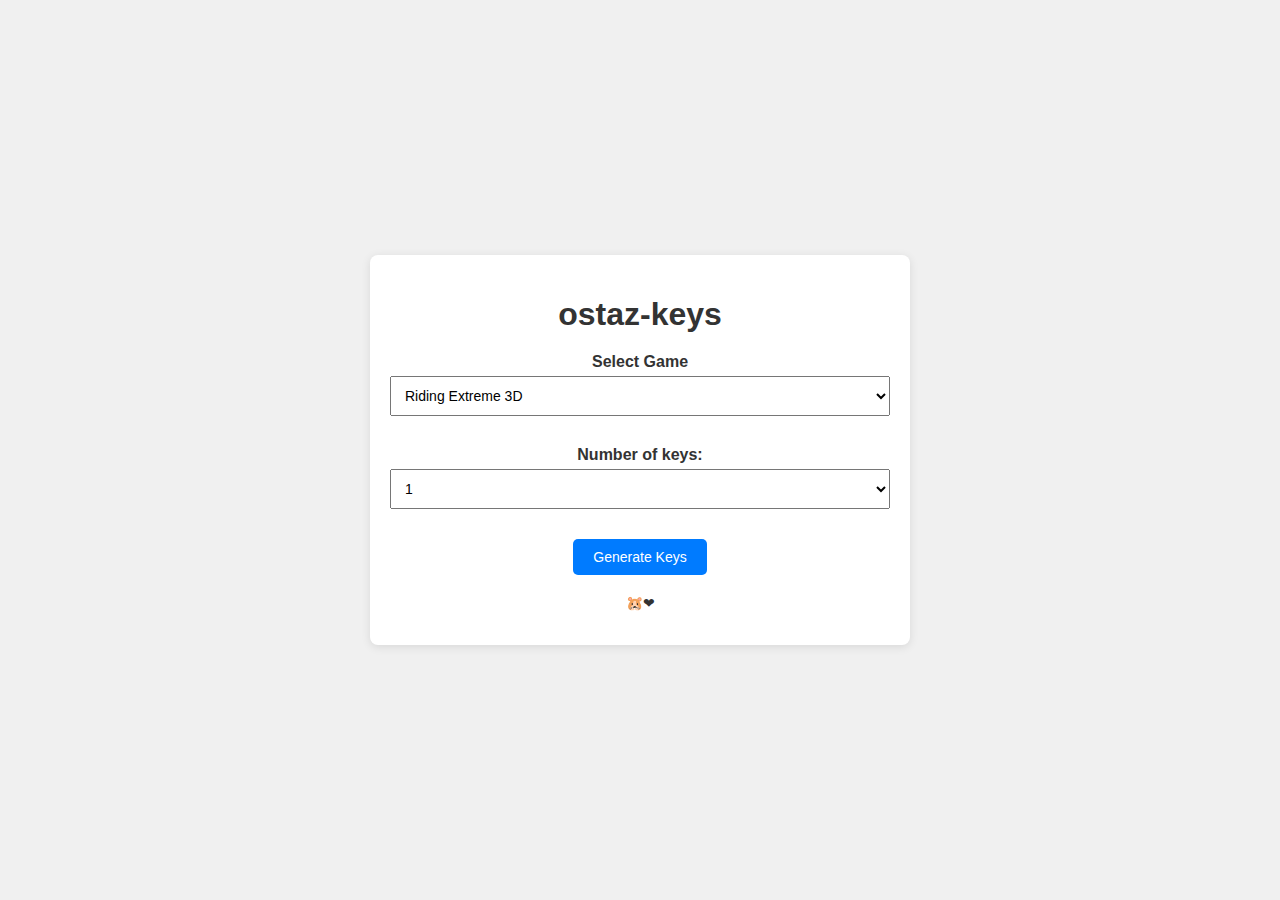
==== index.html @ 3dab12c6 "Update index.html" ====
<!DOCTYPE html>
<html lang="en">
<head>
    <meta charset="UTF-8">
    <meta name="viewport" content="width=device-width, initial-scale=1.0">
    <title>Game Promo Code Generator</title>
    <link rel="stylesheet" href="styles.css">
</head>
<body>
    <div class="container">
        <h1>ostaz-keys</h1>
        <div class="form-group">
            <label for="gameSelect">Select Game</label>
            <select id="gameSelect">
                <option value="1">Riding Extreme 3D</option>
                <option value="2">Chain Cube 2048</option>
                <option value="3">My Clone Army</option>
                <option value="4">Train Miner</option>
            </select>
        </div>
        <div class="form-group">
            <label id="keyCountLabel" for="keyCountSelect">Number of keys:</label>
            <select id="keyCountSelect">
                <option value="1">1</option>
                <option value="2">2</option>
                <option value="3">3</option>
                <option value="4">4</option>
            </select>
        </div>
        <button id="startBtn">Generate Keys</button>
        <div id="progressContainer" class="hidden">
            <div class="progress-bar">
                <div id="progressBar"></div>
            </div>
            <div id="progressText">0%</div>
            <div id="progressLog">Starting...</div>
        </div>
        <div id="keyContainer" class="hidden">
            <h3 id="generatedKeysTitle" class="hidden">Generated Keys:</h3>
            <div id="keysList"></div>
            <button id="copyAllBtn" class="hidden">Copy All Keys</button>
            <div id="copyStatus" class="hidden">Copied!</div>
            <button id="generateMoreBtn">Generate More Keys</button>
        </div>
        <div class="footer">
            <p>🐹❤</p>
        </div>
    </div>
    <script src="script.js"></script>
</body>
</html>
---- styles.css ----
body {
    font-family: Arial, sans-serif;
    background-color: #f0f0f0;
    color: #333;
    display: flex;
    justify-content: center;
    align-items: center;
    height: 100vh;
    margin: 0;
}

.container {
    background: #fff;
    border-radius: 8px;
    box-shadow: 0 2px 10px rgba(0, 0, 0, 0.1);
    padding: 20px;
    max-width: 500px;
    width: 100%;
    text-align: center;
}

h1 {
    margin-bottom: 20px;
}

.form-group {
    margin-bottom: 15px;
}

label {
    display: block;
    margin-bottom: 5px;
    font-weight: bold;
}

select {
    width: 100%;
    padding: 10px;
    font-size: 14px;
    margin-bottom: 15px;
}

button {
    background-color: #007bff;
    color: white;
    border: none;
    padding: 10px 20px;
    font-size: 14px;
    border-radius: 5px;
    cursor: pointer;
}



button:hover {
    background-color: #0056b3;
}

.hidden {
    display: none;
}

.progress-bar {
    background-color: #f0f0f0;
    border-radius: 5px;
    overflow: hidden;
    margin-top: 20px;
    height: 30px;
    position: relative;
}

.progress-bar div {
    height: 100%;
    background-color: #007bff;
    width: 0;
    transition: width 0.5s;
}

#progressText {
    margin-top: 10px;
    font-weight: bold;
}

.key-item {
    display: flex;
    align-items: center;
    margin-top: 10px;
}

.key-item input {
    flex: 1;
    padding: 10px;
    font-size: 14px;
    border: 1px solid #ccc;
    border-radius: 5px;
    margin-right: 10px;
}

.copyKeyBtn {
    background-color: #28a745;
    border: none;
    padding: 10px 20px;
    color: white;
    font-size: 14px;
    border-radius: 5px;
    cursor: pointer;
}

.copyKeyBtn:hover {
    background-color: #218838;
}

.footer {
    margin-top: 20px;
    font-size: 14px;
}

#copyStatus {
    margin-top: 10px;
    color: green;
}

#telegramChannelBtn{
    background-color: green;
}
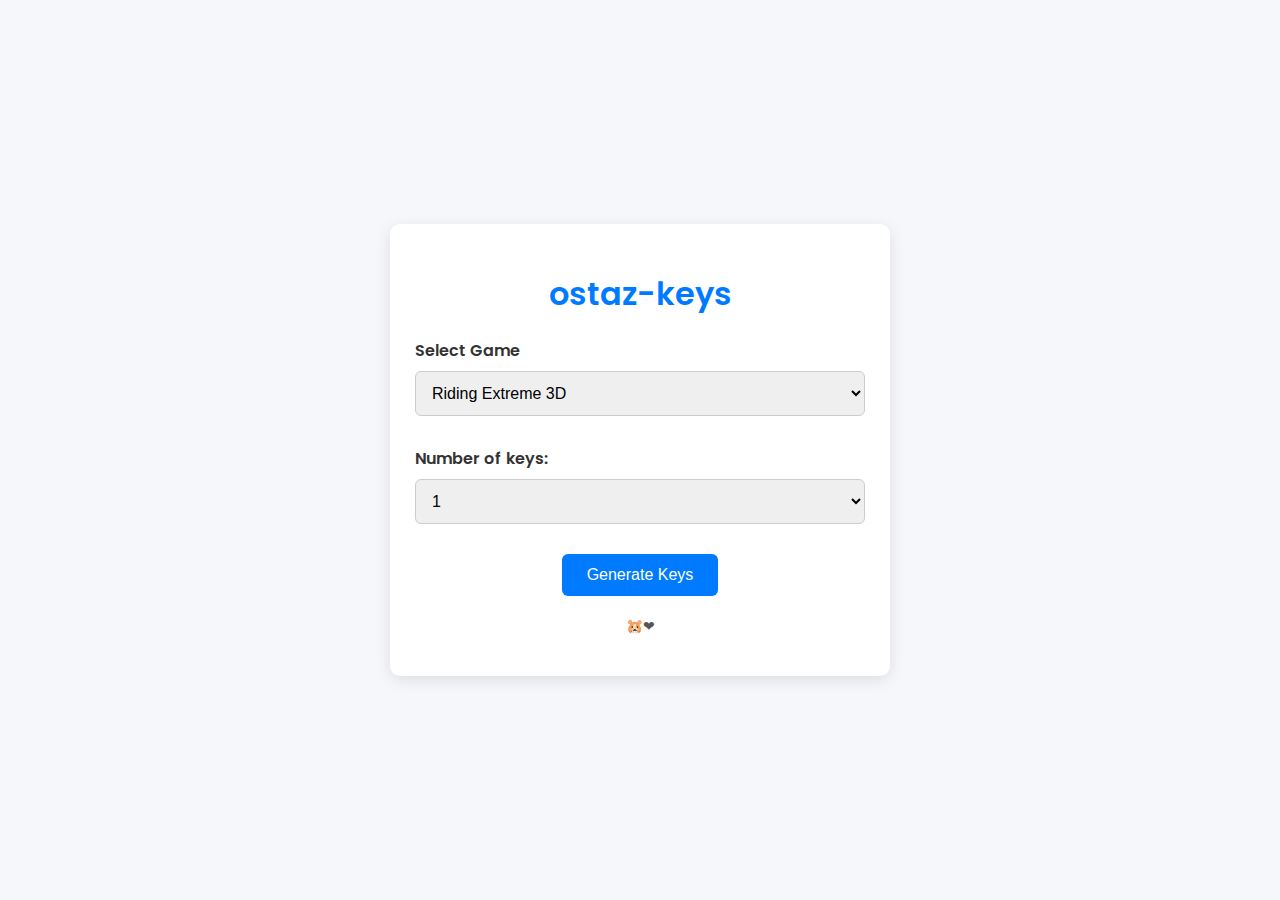
==== commit 2cfbe4d7: "Update index.html" ====
--- a/index.html
+++ b/index.html
@@ -5,6 +5,7 @@
     <meta name="viewport" content="width=device-width, initial-scale=1.0">
     <title>Game Promo Code Generator</title>
     <link rel="stylesheet" href="styles.css">
+    <link href="https://fonts.googleapis.com/css2?family=Poppins:wght@400;600&display=swap" rel="stylesheet">
 </head>
 <body>
     <div class="container">
@@ -27,7 +28,7 @@
                 <option value="4">4</option>
             </select>
         </div>
-        <button id="startBtn">Generate Keys</button>
+        <button id="startBtn" class="btn-primary">Generate Keys</button>
         <div id="progressContainer" class="hidden">
             <div class="progress-bar">
                 <div id="progressBar"></div>
@@ -38,9 +39,9 @@
         <div id="keyContainer" class="hidden">
             <h3 id="generatedKeysTitle" class="hidden">Generated Keys:</h3>
             <div id="keysList"></div>
-            <button id="copyAllBtn" class="hidden">Copy All Keys</button>
+            <button id="copyAllBtn" class="btn-secondary hidden">Copy All Keys</button>
             <div id="copyStatus" class="hidden">Copied!</div>
-            <button id="generateMoreBtn">Generate More Keys</button>
+            <button id="generateMoreBtn" class="btn-primary">Generate More Keys</button>
         </div>
         <div class="footer">
             <p>🐹❤</p>
--- a/styles.css
+++ b/styles.css
@@ -1,6 +1,6 @@
 body {
-    font-family: Arial, sans-serif;
-    background-color: #f0f0f0;
+    font-family: 'Poppins', Arial, sans-serif;
+    background-color: #f5f7fa;
     color: #333;
     display: flex;
     justify-content: center;
@@ -10,50 +10,74 @@
 }
 
 .container {
-    background: #fff;
-    border-radius: 8px;
-    box-shadow: 0 2px 10px rgba(0, 0, 0, 0.1);
-    padding: 20px;
-    max-width: 500px;
+    background: #ffffff;
+    border-radius: 10px;
+    box-shadow: 0 4px 15px rgba(0, 0, 0, 0.1);
+    padding: 25px;
+    max-width: 450px;
     width: 100%;
     text-align: center;
 }
 
 h1 {
     margin-bottom: 20px;
+    font-weight: 600;
+    color: #007bff;
 }
 
 .form-group {
     margin-bottom: 15px;
+    text-align: left;
 }
 
 label {
     display: block;
-    margin-bottom: 5px;
-    font-weight: bold;
+    margin-bottom: 8px;
+    font-weight: 600;
 }
 
 select {
     width: 100%;
-    padding: 10px;
-    font-size: 14px;
+    padding: 12px;
+    font-size: 16px;
+    border-radius: 6px;
+    border: 1px solid #ccc;
     margin-bottom: 15px;
+    transition: border-color 0.3s;
 }
 
-button {
+select:focus {
+    border-color: #007bff;
+}
+
+.btn-primary {
     background-color: #007bff;
+    color: white;
+    border: none;
+    padding: 12px 25px;
+    font-size: 16px;
+    border-radius: 6px;
+    cursor: pointer;
+    transition: background-color 0.3s;
+}
+
+.btn-primary:hover {
+    background-color: #0056b3;
+}
+
+.btn-secondary {
+    background-color: #28a745;
     color: white;
     border: none;
     padding: 10px 20px;
     font-size: 14px;
-    border-radius: 5px;
+    border-radius: 6px;
     cursor: pointer;
+    transition: background-color 0.3s;
 }
 
-
-
-button:hover {
-    background-color: #0056b3;
+.btn-secondary:hover {
+    background-color: #218838;
 }
 
 .hidden {
@@ -62,7 +86,7 @@
 
 .progress-bar {
     background-color: #f0f0f0;
-    border-radius: 5px;
+    border-radius: 6px;
     overflow: hidden;
     margin-top: 20px;
     height: 30px;
@@ -89,11 +113,16 @@
 
 .key-item input {
     flex: 1;
-    padding: 10px;
+    padding: 12px;
     font-size: 14px;
     border: 1px solid #ccc;
-    border-radius: 5px;
+    border-radius: 6px;
     margin-right: 10px;
+    transition: border-color 0.3s;
+}
+
+.key-item input:focus {
+    border-color: #007bff;
 }
 
 .copyKeyBtn {
@@ -102,8 +131,9 @@
     padding: 10px 20px;
     color: white;
     font-size: 14px;
-    border-radius: 5px;
+    border-radius: 6px;
     cursor: pointer;
+    transition: background-color 0.3s;
 }
 
 .copyKeyBtn:hover {
@@ -113,13 +143,10 @@
 .footer {
     margin-top: 20px;
     font-size: 14px;
+    color: #555;
 }
 
 #copyStatus {
     margin-top: 10px;
     color: green;
 }
-
-#telegramChannelBtn{
-    background-color: green;
-}
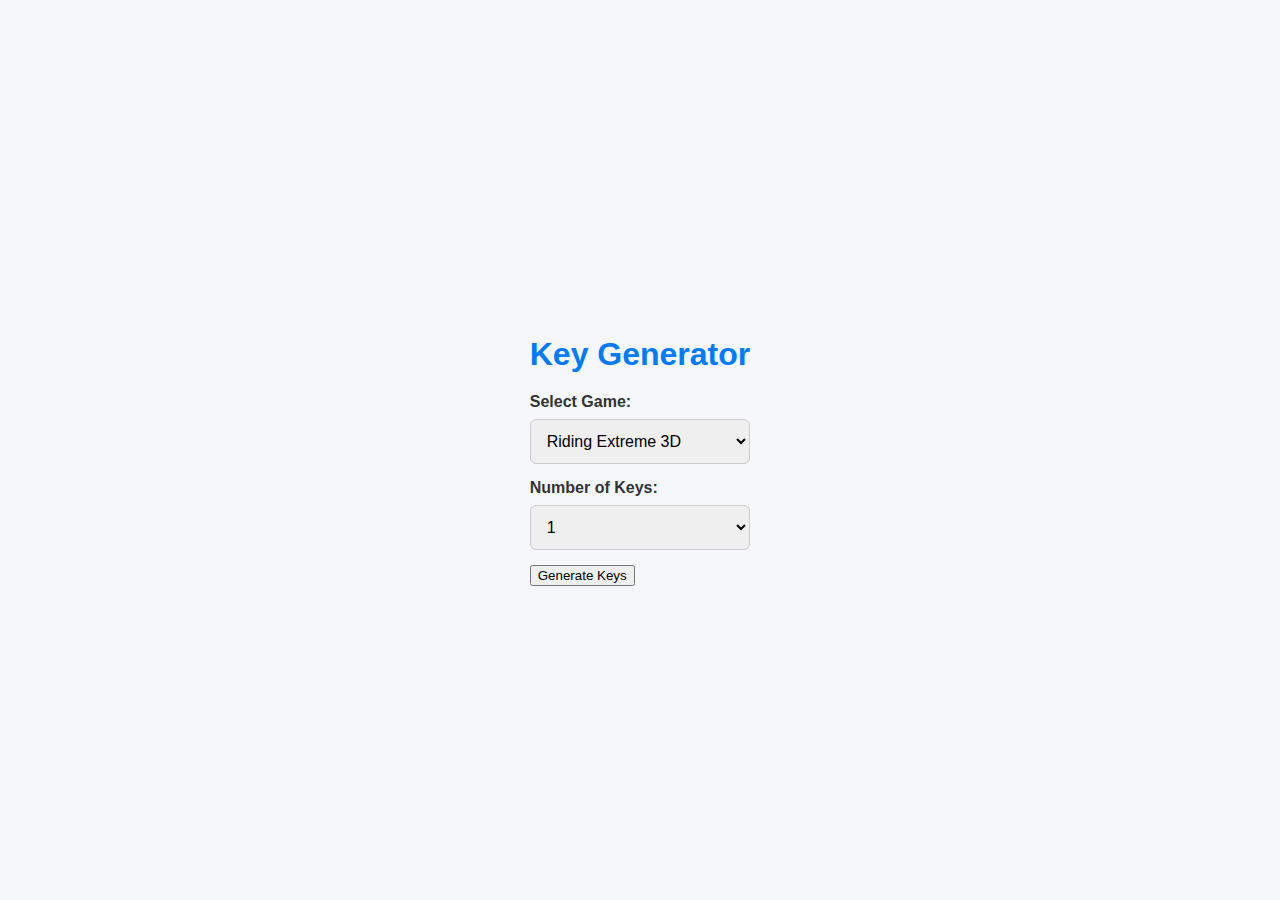
==== commit 6c4c65e7: "Update index.html" ====
--- a/index.html
+++ b/index.html
@@ -3,24 +3,23 @@
 <head>
     <meta charset="UTF-8">
     <meta name="viewport" content="width=device-width, initial-scale=1.0">
-    <title>Game Promo Code Generator</title>
+    <title>Key Generator</title>
     <link rel="stylesheet" href="styles.css">
-    <link href="https://fonts.googleapis.com/css2?family=Poppins:wght@400;600&display=swap" rel="stylesheet">
 </head>
 <body>
-    <div class="container">
-        <h1>ostaz-keys</h1>
-        <div class="form-group">
-            <label for="gameSelect">Select Game</label>
+    <div id="app">
+        <h1>Key Generator</h1>
+
+        <div class="select-group">
+            <label for="gameSelect">Select Game:</label>
             <select id="gameSelect">
                 <option value="1">Riding Extreme 3D</option>
-                <option value="2">Chain Cube 2048</option>
-                <option value="3">My Clone Army</option>
-                <option value="4">Train Miner</option>
+                <option value="2">Another Game</option>
             </select>
         </div>
-        <div class="form-group">
-            <label id="keyCountLabel" for="keyCountSelect">Number of keys:</label>
+
+        <div class="select-group">
+            <label for="keyCountSelect">Number of Keys:</label>
             <select id="keyCountSelect">
                 <option value="1">1</option>
                 <option value="2">2</option>
@@ -28,25 +27,24 @@
                 <option value="4">4</option>
             </select>
         </div>
-        <button id="startBtn" class="btn-primary">Generate Keys</button>
+
+        <button id="startBtn">Generate Keys</button>
+
         <div id="progressContainer" class="hidden">
-            <div class="progress-bar">
-                <div id="progressBar"></div>
-            </div>
-            <div id="progressText">0%</div>
-            <div id="progressLog">Starting...</div>
+            <div id="progressBar"></div>
+            <span id="progressText"></span>
+            <p id="progressLog"></p>
         </div>
+
         <div id="keyContainer" class="hidden">
-            <h3 id="generatedKeysTitle" class="hidden">Generated Keys:</h3>
+            <h2 id="generatedKeysTitle">Generated Keys:</h2>
             <div id="keysList"></div>
-            <button id="copyAllBtn" class="btn-secondary hidden">Copy All Keys</button>
-            <div id="copyStatus" class="hidden">Copied!</div>
-            <button id="generateMoreBtn" class="btn-primary">Generate More Keys</button>
-        </div>
-        <div class="footer">
-            <p>🐹❤</p>
+            <button id="copyAllBtn">Copy All Keys</button>
+            <button id="generateMoreBtn">Generate More Keys</button>
+            <p id="copyStatus" class="hidden"></p>
         </div>
     </div>
+
     <script src="script.js"></script>
 </body>
 </html>
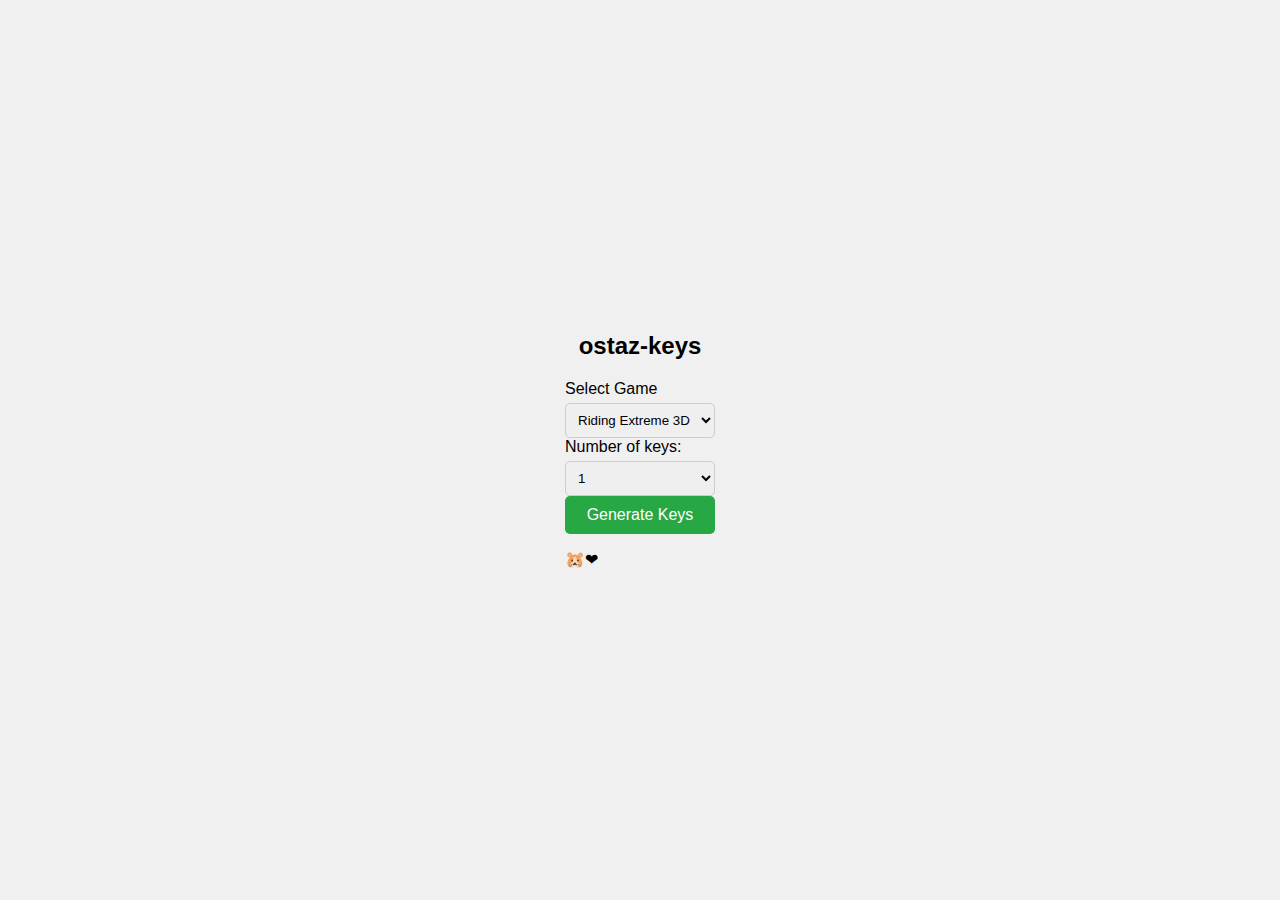
==== commit 6fd2bc86: "Update index.html" ====
--- a/index.html
+++ b/index.html
@@ -3,23 +3,24 @@
 <head>
     <meta charset="UTF-8">
     <meta name="viewport" content="width=device-width, initial-scale=1.0">
-    <title>Key Generator</title>
+    <title>Game Promo Code Generator</title>
     <link rel="stylesheet" href="styles.css">
+    <link href="https://fonts.googleapis.com/css2?family=Poppins:wght@400;600&display=swap" rel="stylesheet">
 </head>
 <body>
-    <div id="app">
-        <h1>Key Generator</h1>
-
-        <div class="select-group">
-            <label for="gameSelect">Select Game:</label>
+    <div class="container">
+        <h1>ostaz-keys</h1>
+        <div class="form-group">
+            <label for="gameSelect">Select Game</label>
             <select id="gameSelect">
                 <option value="1">Riding Extreme 3D</option>
-                <option value="2">Another Game</option>
+                <option value="2">Chain Cube 2048</option>
+                <option value="3">My Clone Army</option>
+                <option value="4">Train Miner</option>
             </select>
         </div>
-
-        <div class="select-group">
-            <label for="keyCountSelect">Number of Keys:</label>
+        <div class="form-group">
+            <label id="keyCountLabel" for="keyCountSelect">Number of keys:</label>
             <select id="keyCountSelect">
                 <option value="1">1</option>
                 <option value="2">2</option>
@@ -27,24 +28,25 @@
                 <option value="4">4</option>
             </select>
         </div>
-
-        <button id="startBtn">Generate Keys</button>
-
+        <button id="startBtn" class="btn-primary">Generate Keys</button>
         <div id="progressContainer" class="hidden">
-            <div id="progressBar"></div>
-            <span id="progressText"></span>
-            <p id="progressLog"></p>
+            <div class="progress-bar">
+                <div id="progressBar"></div>
+            </div>
+            <div id="progressText">0%</div>
+            <div id="progressLog">Starting...</div>
         </div>
-
         <div id="keyContainer" class="hidden">
-            <h2 id="generatedKeysTitle">Generated Keys:</h2>
+            <h3 id="generatedKeysTitle" class="hidden">Generated Keys:</h3>
             <div id="keysList"></div>
-            <button id="copyAllBtn">Copy All Keys</button>
-            <button id="generateMoreBtn">Generate More Keys</button>
-            <p id="copyStatus" class="hidden"></p>
+            <button id="copyAllBtn" class="btn-secondary hidden">Copy All Keys</button>
+            <div id="copyStatus" class="hidden">Copied!</div>
+            <button id="generateMoreBtn" class="btn-primary">Generate More Keys</button>
+        </div>
+        <div class="footer">
+            <p>🐹❤</p>
         </div>
     </div>
-
     <script src="script.js"></script>
 </body>
 </html>
--- a/styles.css
+++ b/styles.css
@@ -1,152 +1,125 @@
 body {
-    font-family: 'Poppins', Arial, sans-serif;
-    background-color: #f5f7fa;
-    color: #333;
+    font-family: Arial, sans-serif;
+    margin: 0;
+    padding: 0;
+    background-color: #f0f0f0;
     display: flex;
     justify-content: center;
     align-items: center;
     height: 100vh;
-    margin: 0;
 }
 
-.container {
-    background: #ffffff;
+#app {
+    background-color: #fff;
+    padding: 20px;
+    box-shadow: 0 0 10px rgba(0, 0, 0, 0.1);
     border-radius: 10px;
-    box-shadow: 0 4px 15px rgba(0, 0, 0, 0.1);
-    padding: 25px;
-    max-width: 450px;
+    max-width: 400px;
     width: 100%;
+}
+
+h1 {
+    font-size: 24px;
+    margin-bottom: 20px;
     text-align: center;
 }
 
-h1 {
-    margin-bottom: 20px;
-    font-weight: 600;
-    color: #007bff;
-}
-
-.form-group {
+.select-group {
     margin-bottom: 15px;
-    text-align: left;
 }
 
 label {
     display: block;
-    margin-bottom: 8px;
-    font-weight: 600;
+    margin-bottom: 5px;
 }
 
 select {
     width: 100%;
-    padding: 12px;
-    font-size: 16px;
-    border-radius: 6px;
+    padding: 8px;
+    border-radius: 5px;
     border: 1px solid #ccc;
-    margin-bottom: 15px;
-    transition: border-color 0.3s;
 }
 
-select:focus {
-    border-color: #007bff;
+button {
+    display: block;
+    width: 100%;
+    padding: 10px;
+    background-color: #28a745;
+    color: white;
+    border: none;
+    border-radius: 5px;
+    cursor: pointer;
+    font-size: 16px;
+    margin-bottom: 10px;
+    transition: outline-color 0.3s ease;
 }
 
-.btn-primary {
+button:hover {
+    background-color: #218838;
+}
+
+button:focus {
+    outline: 3px solid rgb(255, 0, 0);
+}
+
+button:active {
+    outline: 3px solid rgb(0, 255, 0);
+}
+
+#progressContainer {
+    margin-top: 20px;
+}
+
+#progressBar {
+    width: 0;
+    height: 20px;
+    background-color: #007bff;
+    border-radius: 5px;
+    transition: width 0.5s;
+}
+
+#progressText {
+    display: block;
+    text-align: center;
+    margin-top: 10px;
+}
+
+#keyContainer {
+    margin-top: 20px;
+}
+
+.key-item {
+    display: flex;
+    justify-content: space-between;
+    align-items: center;
+    margin-bottom: 10px;
+}
+
+.key-item input {
+    width: 80%;
+    padding: 5px;
+    border-radius: 5px;
+    border: 1px solid #ccc;
+}
+
+.copyKeyBtn {
+    padding: 5px 10px;
     background-color: #007bff;
     color: white;
     border: none;
-    padding: 12px 25px;
-    font-size: 16px;
-    border-radius: 6px;
+    border-radius: 5px;
     cursor: pointer;
-    transition: background-color 0.3s;
+    transition: outline-color 0.3s ease;
 }
 
-.btn-primary:hover {
+.copyKeyBtn:hover {
     background-color: #0056b3;
 }
 
-.btn-secondary {
-    background-color: #28a745;
-    color: white;
-    border: none;
-    padding: 10px 20px;
-    font-size: 14px;
-    border-radius: 6px;
-    cursor: pointer;
-    transition: background-color 0.3s;
-}
-
-.btn-secondary:hover {
-    background-color: #218838;
+.copyKeyBtn:focus {
+    outline: 3px solid rgb(255, 165, 0);
 }
 
 .hidden {
     display: none;
 }
-
-.progress-bar {
-    background-color: #f0f0f0;
-    border-radius: 6px;
-    overflow: hidden;
-    margin-top: 20px;
-    height: 30px;
-    position: relative;
-}
-
-.progress-bar div {
-    height: 100%;
-    background-color: #007bff;
-    width: 0;
-    transition: width 0.5s;
-}
-
-#progressText {
-    margin-top: 10px;
-    font-weight: bold;
-}
-
-.key-item {
-    display: flex;
-    align-items: center;
-    margin-top: 10px;
-}
-
-.key-item input {
-    flex: 1;
-    padding: 12px;
-    font-size: 14px;
-    border: 1px solid #ccc;
-    border-radius: 6px;
-    margin-right: 10px;
-    transition: border-color 0.3s;
-}
-
-.key-item input:focus {
-    border-color: #007bff;
-}
-
-.copyKeyBtn {
-    background-color: #28a745;
-    border: none;
-    padding: 10px 20px;
-    color: white;
-    font-size: 14px;
-    border-radius: 6px;
-    cursor: pointer;
-    transition: background-color 0.3s;
-}
-
-.copyKeyBtn:hover {
-    background-color: #218838;
-}
-
-.footer {
-    margin-top: 20px;
-    font-size: 14px;
-    color: #555;
-}
-
-#copyStatus {
-    margin-top: 10px;
-    color: green;
-}
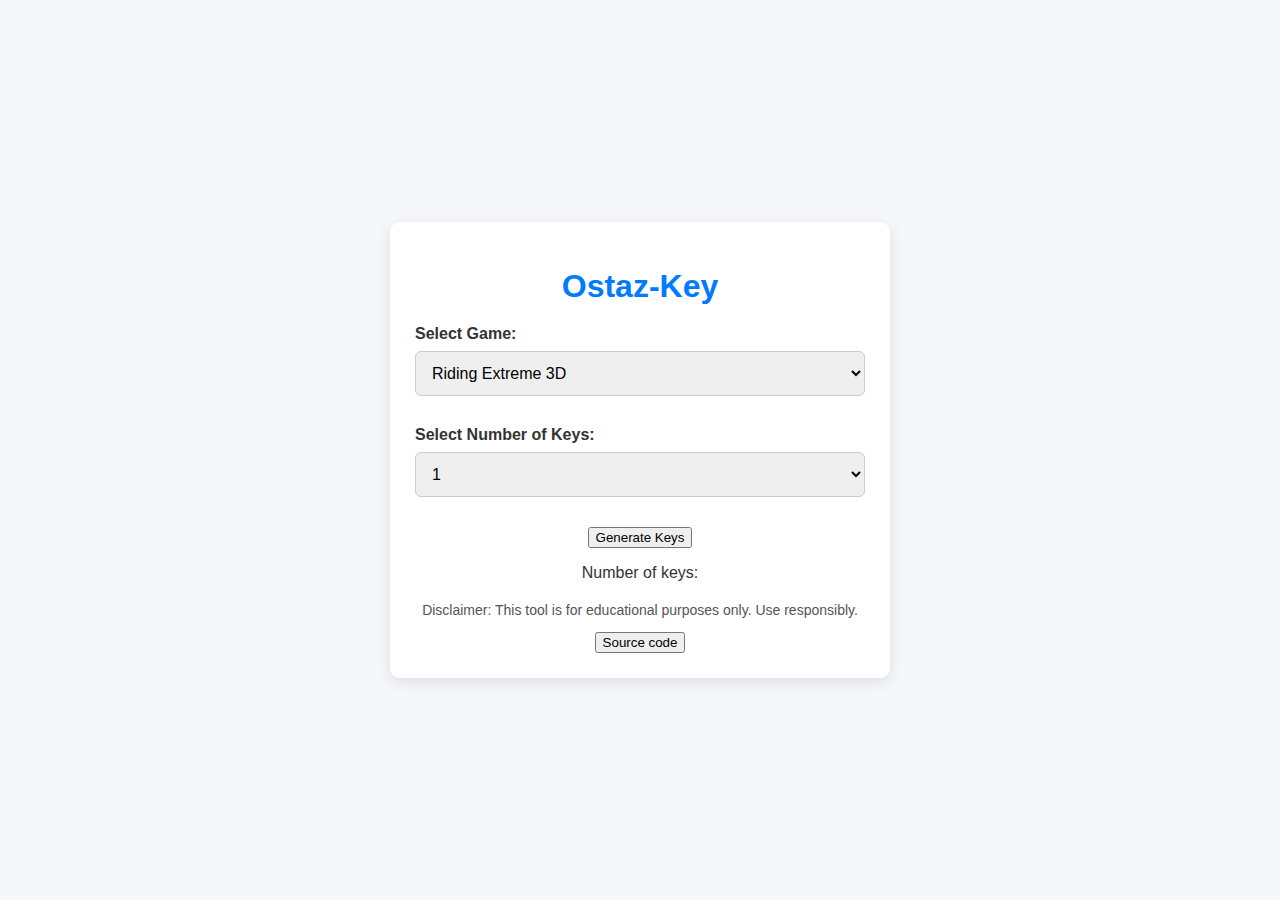
==== commit 23a5ed8c: "Update and rename index (1).html to index.html" ====
--- a/index.html
+++ b/index.html
@@ -3,50 +3,60 @@
 <head>
     <meta charset="UTF-8">
     <meta name="viewport" content="width=device-width, initial-scale=1.0">
-    <title>Game Promo Code Generator</title>
+    <title>Ostaz-Key</title>
     <link rel="stylesheet" href="styles.css">
-    <link href="https://fonts.googleapis.com/css2?family=Poppins:wght@400;600&display=swap" rel="stylesheet">
+    <link href="https://fonts.googleapis.com/css2?family=Roboto:wght@400;500;700&display=swap" rel="stylesheet">
 </head>
 <body>
     <div class="container">
-        <h1>ostaz-keys</h1>
-        <div class="form-group">
-            <label for="gameSelect">Select Game</label>
-            <select id="gameSelect">
-                <option value="1">Riding Extreme 3D</option>
-                <option value="2">Chain Cube 2048</option>
-                <option value="3">My Clone Army</option>
-                <option value="4">Train Miner</option>
-            </select>
+        <h1>Ostaz-Key</h1>
+        <div id="formContainer">
+            <div class="form-group" id="gameSelectGroup">
+                <label for="gameSelect">Select Game:</label>
+                <select id="gameSelect">
+                    <option value="1">Riding Extreme 3D</option>
+                    <option value="2">Chain Cube 2048</option>
+                    <option value="3">My Clone Army</option>
+                    <option value="4">Train Miner</option>
+                </select>
+            </div>
+            <div class="form-group" id="keyCountGroup">
+                <label for="keyCountSelect">Select Number of Keys:</label>
+                <select id="keyCountSelect">
+                    <option value="1">1</option>
+                    <option value="2">2</option>
+                    <option value="3">3</option>
+                    <option value="4">4</option>
+                </select>
+            </div>
+            <button id="startBtn">Generate Keys</button>
         </div>
-        <div class="form-group">
-            <label id="keyCountLabel" for="keyCountSelect">Number of keys:</label>
-            <select id="keyCountSelect">
-                <option value="1">1</option>
-                <option value="2">2</option>
-                <option value="3">3</option>
-                <option value="4">4</option>
-            </select>
-        </div>
-        <button id="startBtn" class="btn-primary">Generate Keys</button>
+
         <div id="progressContainer" class="hidden">
             <div class="progress-bar">
                 <div id="progressBar"></div>
             </div>
-            <div id="progressText">0%</div>
-            <div id="progressLog">Starting...</div>
+            <p id="progressText">0%</p>
+            <p id="progressLog">Starting...</p>
         </div>
+
         <div id="keyContainer" class="hidden">
-            <h3 id="generatedKeysTitle" class="hidden">Generated Keys:</h3>
+            <h2 id="generatedKeysTitle" class="hidden">Generated Keys</h2>
             <div id="keysList"></div>
-            <button id="copyAllBtn" class="btn-secondary hidden">Copy All Keys</button>
-            <div id="copyStatus" class="hidden">Copied!</div>
-            <button id="generateMoreBtn" class="btn-primary">Generate More Keys</button>
+            <button id="copyAllBtn" class="hidden">Copy All Keys</button>
         </div>
+
+        <p id="keyCountLabel">Number of keys:</p>
+
+        <button id="generateMoreBtn" class="hidden">Generate More Keys</button>
+        <p id="copyStatus" class="hidden">Keys copied to clipboard!</p>
+        
         <div class="footer">
-            <p>🐹❤</p>
+            <p>Disclaimer: This tool is for educational purposes only. Use responsibly.</p>
+            <button id="sourceCode">Source code</button>
         </div>
     </div>
+
     <script src="script.js"></script>
 </body>
 </html>
--- a/styles.css
+++ b/styles.css
@@ -1,125 +1,152 @@
 body {
-    font-family: Arial, sans-serif;
-    margin: 0;
-    padding: 0;
-    background-color: #f0f0f0;
+    font-family: 'Poppins', Arial, sans-serif;
+    background-color: #f5f7fa;
+    color: #333;
     display: flex;
     justify-content: center;
     align-items: center;
     height: 100vh;
+    margin: 0;
 }
 
-#app {
-    background-color: #fff;
-    padding: 20px;
-    box-shadow: 0 0 10px rgba(0, 0, 0, 0.1);
+.container {
+    background: #ffffff;
     border-radius: 10px;
-    max-width: 400px;
+    box-shadow: 0 4px 15px rgba(0, 0, 0, 0.1);
+    padding: 25px;
+    max-width: 450px;
     width: 100%;
+    text-align: center;
 }
 
 h1 {
-    font-size: 24px;
     margin-bottom: 20px;
-    text-align: center;
+    font-weight: 600;
+    color: #007bff;
 }
 
-.select-group {
+.form-group {
     margin-bottom: 15px;
+    text-align: left;
 }
 
 label {
     display: block;
-    margin-bottom: 5px;
+    margin-bottom: 8px;
+    font-weight: 600;
 }
 
 select {
     width: 100%;
-    padding: 8px;
-    border-radius: 5px;
+    padding: 12px;
+    font-size: 16px;
+    border-radius: 6px;
     border: 1px solid #ccc;
+    margin-bottom: 15px;
+    transition: border-color 0.3s;
 }
 
-button {
-    display: block;
-    width: 100%;
-    padding: 10px;
+select:focus {
+    border-color: #007bff;
+}
+
+.btn-primary {
+    background-color: #007bff;
+    color: white;
+    border: none;
+    padding: 12px 25px;
+    font-size: 16px;
+    border-radius: 6px;
+    cursor: pointer;
+    transition: background-color 0.3s;
+}
+
+.btn-primary:hover {
+    background-color: #0056b3;
+}
+
+.btn-secondary {
     background-color: #28a745;
     color: white;
     border: none;
-    border-radius: 5px;
+    padding: 10px 20px;
+    font-size: 14px;
+    border-radius: 6px;
     cursor: pointer;
-    font-size: 16px;
-    margin-bottom: 10px;
-    transition: outline-color 0.3s ease;
+    transition: background-color 0.3s;
 }
 
-button:hover {
+.btn-secondary:hover {
     background-color: #218838;
-}
-
-button:focus {
-    outline: 3px solid rgb(255, 0, 0);
-}
-
-button:active {
-    outline: 3px solid rgb(0, 255, 0);
-}
-
-#progressContainer {
-    margin-top: 20px;
-}
-
-#progressBar {
-    width: 0;
-    height: 20px;
-    background-color: #007bff;
-    border-radius: 5px;
-    transition: width 0.5s;
-}
-
-#progressText {
-    display: block;
-    text-align: center;
-    margin-top: 10px;
-}
-
-#keyContainer {
-    margin-top: 20px;
-}
-
-.key-item {
-    display: flex;
-    justify-content: space-between;
-    align-items: center;
-    margin-bottom: 10px;
-}
-
-.key-item input {
-    width: 80%;
-    padding: 5px;
-    border-radius: 5px;
-    border: 1px solid #ccc;
-}
-
-.copyKeyBtn {
-    padding: 5px 10px;
-    background-color: #007bff;
-    color: white;
-    border: none;
-    border-radius: 5px;
-    cursor: pointer;
-    transition: outline-color 0.3s ease;
-}
-
-.copyKeyBtn:hover {
-    background-color: #0056b3;
-}
-
-.copyKeyBtn:focus {
-    outline: 3px solid rgb(255, 165, 0);
 }
 
 .hidden {
     display: none;
 }
+
+.progress-bar {
+    background-color: #f0f0f0;
+    border-radius: 6px;
+    overflow: hidden;
+    margin-top: 20px;
+    height: 30px;
+    position: relative;
+}
+
+.progress-bar div {
+    height: 100%;
+    background-color: #007bff;
+    width: 0;
+    transition: width 0.5s;
+}
+
+#progressText {
+    margin-top: 10px;
+    font-weight: bold;
+}
+
+.key-item {
+    display: flex;
+    align-items: center;
+    margin-top: 10px;
+}
+
+.key-item input {
+    flex: 1;
+    padding: 12px;
+    font-size: 14px;
+    border: 1px solid #ccc;
+    border-radius: 6px;
+    margin-right: 10px;
+    transition: border-color 0.3s;
+}
+
+.key-item input:focus {
+    border-color: #007bff;
+}
+
+.copyKeyBtn {
+    background-color: #28a745;
+    border: none;
+    padding: 10px 20px;
+    color: white;
+    font-size: 14px;
+    border-radius: 6px;
+    cursor: pointer;
+    transition: background-color 0.3s;
+}
+
+.copyKeyBtn:hover {
+    background-color: #218838;
+}
+
+.footer {
+    margin-top: 20px;
+    font-size: 14px;
+    color: #555;
+}
+
+#copyStatus {
+    margin-top: 10px;
+    color: green;
+}
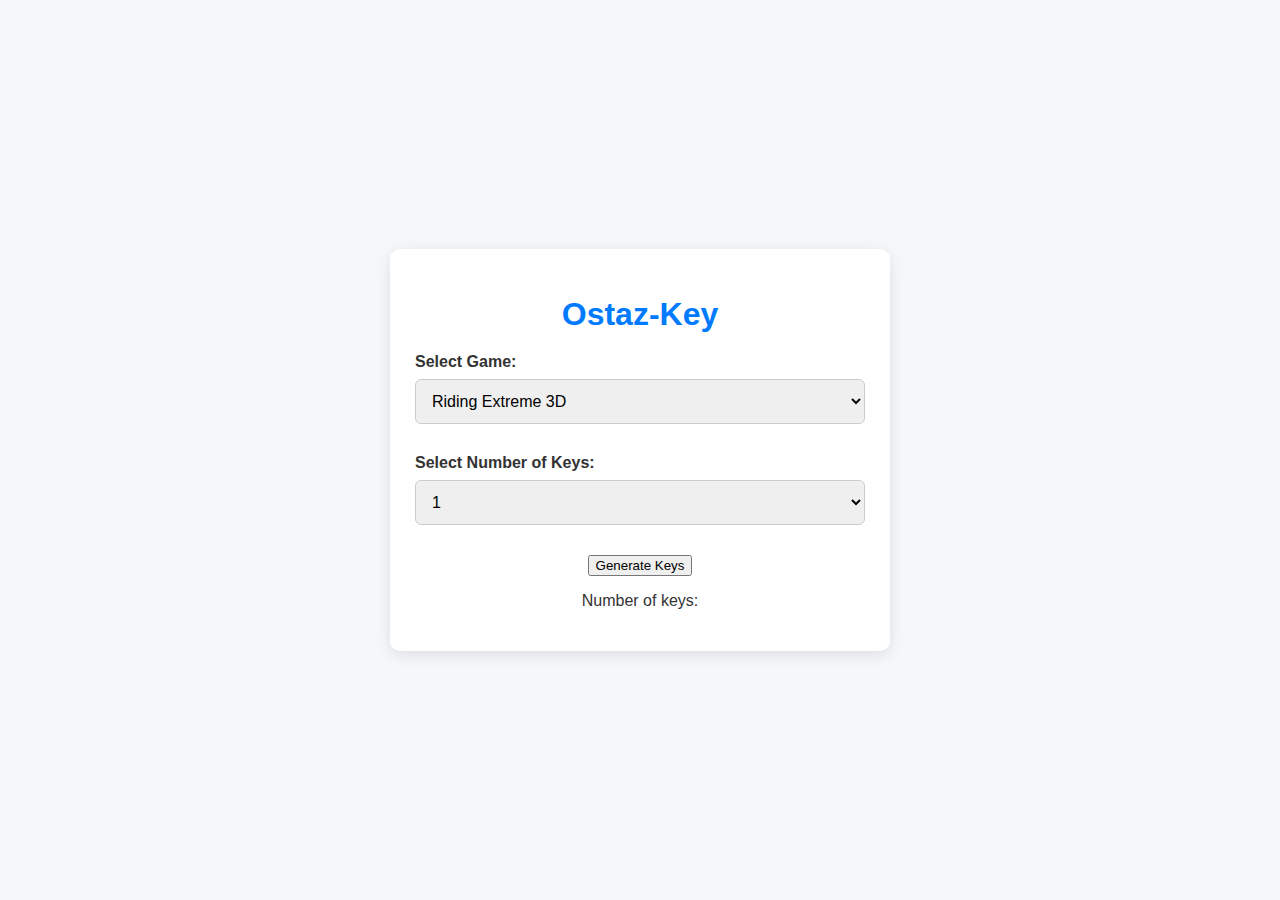
==== commit 31008211: "Update index.html" ====
--- a/index.html
+++ b/index.html
@@ -51,10 +51,7 @@
         <button id="generateMoreBtn" class="hidden">Generate More Keys</button>
         <p id="copyStatus" class="hidden">Keys copied to clipboard!</p>
         
-        <div class="footer">
-            <p>Disclaimer: This tool is for educational purposes only. Use responsibly.</p>
-            <button id="sourceCode">Source code</button>
-        </div>
+        
     </div>
 
     <script src="script.js"></script>
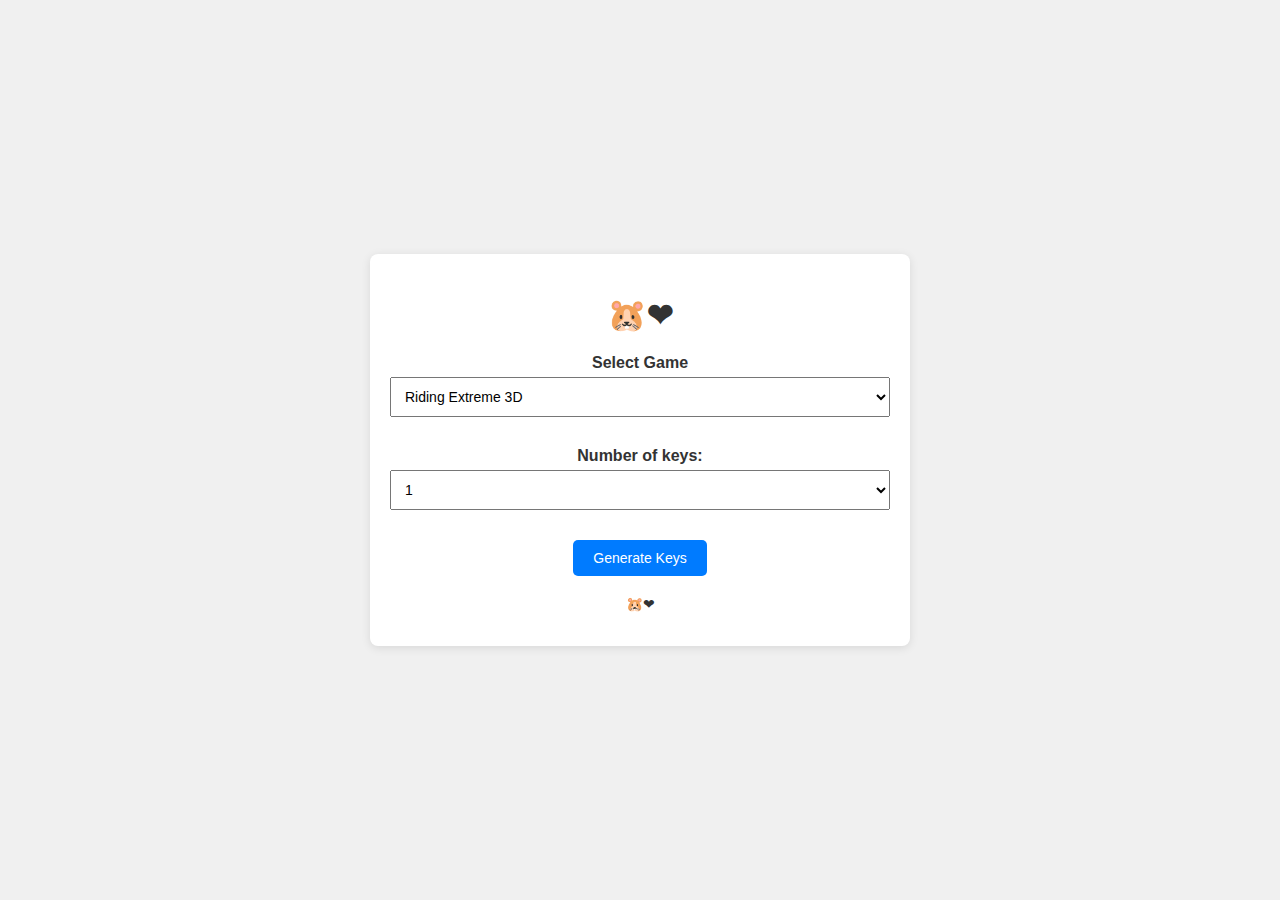
==== commit 26df4a5a: "Add files via upload" ====
--- a/index.html
+++ b/index.html
@@ -3,57 +3,49 @@
 <head>
     <meta charset="UTF-8">
     <meta name="viewport" content="width=device-width, initial-scale=1.0">
-    <title>Ostaz-Key</title>
+    <title>Game Promo Code Generator</title>
     <link rel="stylesheet" href="styles.css">
-    <link href="https://fonts.googleapis.com/css2?family=Roboto:wght@400;500;700&display=swap" rel="stylesheet">
 </head>
 <body>
     <div class="container">
-        <h1>Ostaz-Key</h1>
-        <div id="formContainer">
-            <div class="form-group" id="gameSelectGroup">
-                <label for="gameSelect">Select Game:</label>
-                <select id="gameSelect">
-                    <option value="1">Riding Extreme 3D</option>
-                    <option value="2">Chain Cube 2048</option>
-                    <option value="3">My Clone Army</option>
-                    <option value="4">Train Miner</option>
-                </select>
-            </div>
-            <div class="form-group" id="keyCountGroup">
-                <label for="keyCountSelect">Select Number of Keys:</label>
-                <select id="keyCountSelect">
-                    <option value="1">1</option>
-                    <option value="2">2</option>
-                    <option value="3">3</option>
-                    <option value="4">4</option>
-                </select>
-            </div>
-            <button id="startBtn">Generate Keys</button>
+        <h1>🐹❤</h1>
+        <div class="form-group">
+            <label for="gameSelect">Select Game</label>
+            <select id="gameSelect">
+                <option value="1">Riding Extreme 3D</option>
+                <option value="2">Chain Cube 2048</option>
+                <option value="3">My Clone Army</option>
+                <option value="4">Train Miner</option>
+            </select>
         </div>
-
+        <div class="form-group">
+            <label id="keyCountLabel" for="keyCountSelect">Number of keys:</label>
+            <select id="keyCountSelect">
+                <option value="1">1</option>
+                <option value="2">2</option>
+                <option value="3">3</option>
+                <option value="4">4</option>
+            </select>
+        </div>
+        <button id="startBtn">Generate Keys</button>
         <div id="progressContainer" class="hidden">
             <div class="progress-bar">
                 <div id="progressBar"></div>
             </div>
-            <p id="progressText">0%</p>
-            <p id="progressLog">Starting...</p>
+            <div id="progressText">0%</div>
+            <div id="progressLog">Starting...</div>
         </div>
-
         <div id="keyContainer" class="hidden">
-            <h2 id="generatedKeysTitle" class="hidden">Generated Keys</h2>
+            <h3 id="generatedKeysTitle" class="hidden">Generated Keys:</h3>
             <div id="keysList"></div>
             <button id="copyAllBtn" class="hidden">Copy All Keys</button>
+            <div id="copyStatus" class="hidden">Copied!</div>
+            <button id="generateMoreBtn">Generate More Keys</button>
         </div>
-
-        <p id="keyCountLabel">Number of keys:</p>
-
-        <button id="generateMoreBtn" class="hidden">Generate More Keys</button>
-        <p id="copyStatus" class="hidden">Keys copied to clipboard!</p>
-        
-        
+        <div class="footer">
+            <p>🐹❤</p>
+        </div>
     </div>
-
     <script src="script.js"></script>
 </body>
 </html>
--- a/styles.css
+++ b/styles.css
@@ -1,6 +1,6 @@
 body {
-    font-family: 'Poppins', Arial, sans-serif;
-    background-color: #f5f7fa;
+    font-family: Arial, sans-serif;
+    background-color: #f0f0f0;
     color: #333;
     display: flex;
     justify-content: center;
@@ -10,74 +10,50 @@
 }
 
 .container {
-    background: #ffffff;
-    border-radius: 10px;
-    box-shadow: 0 4px 15px rgba(0, 0, 0, 0.1);
-    padding: 25px;
-    max-width: 450px;
+    background: #fff;
+    border-radius: 8px;
+    box-shadow: 0 2px 10px rgba(0, 0, 0, 0.1);
+    padding: 20px;
+    max-width: 500px;
     width: 100%;
     text-align: center;
 }
 
 h1 {
     margin-bottom: 20px;
-    font-weight: 600;
-    color: #007bff;
 }
 
 .form-group {
     margin-bottom: 15px;
-    text-align: left;
 }
 
 label {
     display: block;
-    margin-bottom: 8px;
-    font-weight: 600;
+    margin-bottom: 5px;
+    font-weight: bold;
 }
 
 select {
     width: 100%;
-    padding: 12px;
-    font-size: 16px;
-    border-radius: 6px;
-    border: 1px solid #ccc;
+    padding: 10px;
+    font-size: 14px;
     margin-bottom: 15px;
-    transition: border-color 0.3s;
 }
 
-select:focus {
-    border-color: #007bff;
-}
-
-.btn-primary {
+button {
     background-color: #007bff;
-    color: white;
-    border: none;
-    padding: 12px 25px;
-    font-size: 16px;
-    border-radius: 6px;
-    cursor: pointer;
-    transition: background-color 0.3s;
-}
-
-.btn-primary:hover {
-    background-color: #0056b3;
-}
-
-.btn-secondary {
-    background-color: #28a745;
     color: white;
     border: none;
     padding: 10px 20px;
     font-size: 14px;
-    border-radius: 6px;
+    border-radius: 5px;
     cursor: pointer;
-    transition: background-color 0.3s;
 }
 
-.btn-secondary:hover {
-    background-color: #218838;
+
+
+button:hover {
+    background-color: #0056b3;
 }
 
 .hidden {
@@ -86,7 +62,7 @@
 
 .progress-bar {
     background-color: #f0f0f0;
-    border-radius: 6px;
+    border-radius: 5px;
     overflow: hidden;
     margin-top: 20px;
     height: 30px;
@@ -113,16 +89,11 @@
 
 .key-item input {
     flex: 1;
-    padding: 12px;
+    padding: 10px;
     font-size: 14px;
     border: 1px solid #ccc;
-    border-radius: 6px;
+    border-radius: 5px;
     margin-right: 10px;
-    transition: border-color 0.3s;
-}
-
-.key-item input:focus {
-    border-color: #007bff;
 }
 
 .copyKeyBtn {
@@ -131,9 +102,8 @@
     padding: 10px 20px;
     color: white;
     font-size: 14px;
-    border-radius: 6px;
+    border-radius: 5px;
     cursor: pointer;
-    transition: background-color 0.3s;
 }
 
 .copyKeyBtn:hover {
@@ -143,10 +113,13 @@
 .footer {
     margin-top: 20px;
     font-size: 14px;
-    color: #555;
 }
 
 #copyStatus {
     margin-top: 10px;
     color: green;
 }
+
+#telegramChannelBtn{
+    background-color: green;
+}
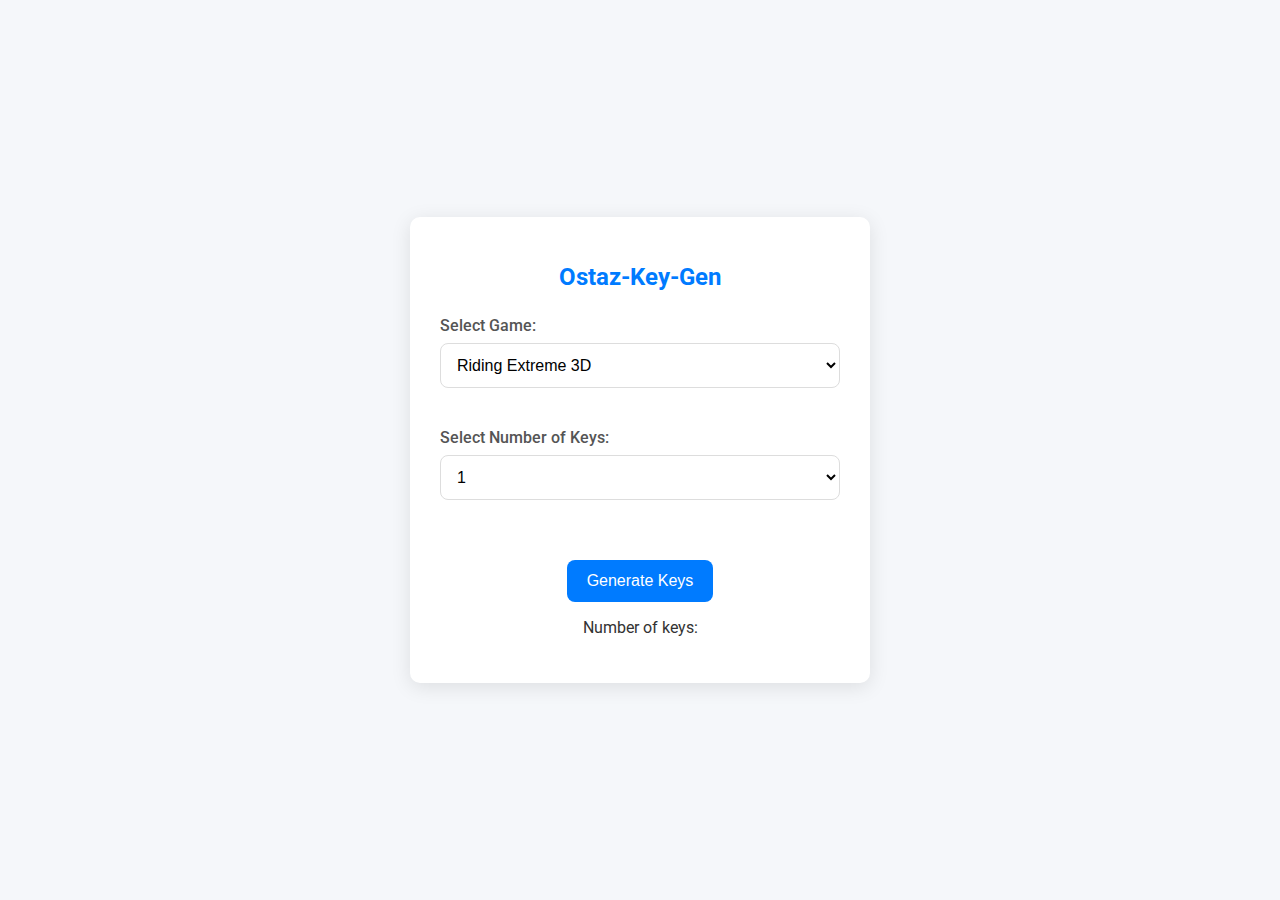
==== commit 9eab0869: "Add files via upload" ====
--- a/index.html
+++ b/index.html
@@ -3,49 +3,56 @@
 <head>
     <meta charset="UTF-8">
     <meta name="viewport" content="width=device-width, initial-scale=1.0">
-    <title>Game Promo Code Generator</title>
+    <title>Ostaz Gaming Key Gen</title>
     <link rel="stylesheet" href="styles.css">
+    <link href="https://fonts.googleapis.com/css2?family=Roboto:wght@400;500;700&display=swap" rel="stylesheet">
 </head>
 <body>
     <div class="container">
-        <h1>🐹❤</h1>
-        <div class="form-group">
-            <label for="gameSelect">Select Game</label>
-            <select id="gameSelect">
-                <option value="1">Riding Extreme 3D</option>
-                <option value="2">Chain Cube 2048</option>
-                <option value="3">My Clone Army</option>
-                <option value="4">Train Miner</option>
-            </select>
+        <h1>Ostaz-Key-Gen</h1>
+        <div id="formContainer">
+            <div class="form-group" id="gameSelectGroup">
+                <label for="gameSelect">Select Game:</label>
+                <select id="gameSelect">
+                    <option value="1">Riding Extreme 3D</option>
+                    <option value="2">Chain Cube 2048</option>
+                    <option value="3">My Clone Army</option>
+                    <option value="4">Train Miner</option>
+                </select>
+            </div>
+            <div class="form-group" id="keyCountGroup">
+                <label for="keyCountSelect">Select Number of Keys:</label>
+                <select id="keyCountSelect">
+                    <option value="1">1</option>
+                    <option value="2">2</option>
+                    <option value="3">3</option>
+                    <option value="4">4</option>
+                </select>
+            </div>
+            <button id="startBtn">Generate Keys</button>
         </div>
-        <div class="form-group">
-            <label id="keyCountLabel" for="keyCountSelect">Number of keys:</label>
-            <select id="keyCountSelect">
-                <option value="1">1</option>
-                <option value="2">2</option>
-                <option value="3">3</option>
-                <option value="4">4</option>
-            </select>
-        </div>
-        <button id="startBtn">Generate Keys</button>
+
         <div id="progressContainer" class="hidden">
             <div class="progress-bar">
                 <div id="progressBar"></div>
             </div>
-            <div id="progressText">0%</div>
-            <div id="progressLog">Starting...</div>
+            <p id="progressText">0%</p>
+            <p id="progressLog">Starting...</p>
         </div>
+
         <div id="keyContainer" class="hidden">
-            <h3 id="generatedKeysTitle" class="hidden">Generated Keys:</h3>
+            <h2 id="generatedKeysTitle" class="hidden">Generated Keys</h2>
             <div id="keysList"></div>
             <button id="copyAllBtn" class="hidden">Copy All Keys</button>
-            <div id="copyStatus" class="hidden">Copied!</div>
-            <button id="generateMoreBtn">Generate More Keys</button>
         </div>
-        <div class="footer">
-            <p>🐹❤</p>
+
+        <p id="keyCountLabel">Number of keys:</p>
+
+        <button id="generateMoreBtn" class="hidden">Generate More Keys</button>
+        <p id="copyStatus" class="hidden">Keys copied to clipboard!</p>
         </div>
     </div>
+
     <script src="script.js"></script>
 </body>
 </html>
--- a/styles.css
+++ b/styles.css
@@ -1,6 +1,6 @@
 body {
-    font-family: Arial, sans-serif;
-    background-color: #f0f0f0;
+    font-family: 'Roboto', sans-serif;
+    background-color: #f5f7fa;
     color: #333;
     display: flex;
     justify-content: center;
@@ -10,47 +10,59 @@
 }
 
 .container {
-    background: #fff;
-    border-radius: 8px;
-    box-shadow: 0 2px 10px rgba(0, 0, 0, 0.1);
-    padding: 20px;
-    max-width: 500px;
+    background: #ffffff;
+    border-radius: 10px;
+    box-shadow: 0 4px 20px rgba(0, 0, 0, 0.1);
+    padding: 30px;
+    max-width: 400px;
     width: 100%;
     text-align: center;
 }
 
 h1 {
-    margin-bottom: 20px;
+    margin-bottom: 25px;
+    font-size: 24px;
+    color: #007bff;
 }
 
 .form-group {
-    margin-bottom: 15px;
+    margin-bottom: 20px;
+    text-align: left;
 }
 
 label {
     display: block;
-    margin-bottom: 5px;
-    font-weight: bold;
+    margin-bottom: 8px;
+    font-weight: 500;
+    color: #555;
 }
 
 select {
     width: 100%;
-    padding: 10px;
-    font-size: 14px;
-    margin-bottom: 15px;
+    padding: 12px;
+    font-size: 16px;
+    margin-bottom: 20px;
+    border: 1px solid #ddd;
+    border-radius: 8px;
+    background: #fff;
+    transition: border-color 0.3s;
+}
+
+select:focus {
+    border-color: #007bff;
 }
 
 button {
     background-color: #007bff;
     color: white;
     border: none;
-    padding: 10px 20px;
-    font-size: 14px;
-    border-radius: 5px;
+    padding: 12px 20px;
+    font-size: 16px;
+    border-radius: 8px;
     cursor: pointer;
+    transition: background-color 0.3s;
+    margin-top: 20px;
 }
-
-
 
 button:hover {
     background-color: #0056b3;
@@ -61,11 +73,11 @@
 }
 
 .progress-bar {
-    background-color: #f0f0f0;
-    border-radius: 5px;
+    background-color: #f5f7fa;
+    border-radius: 8px;
     overflow: hidden;
-    margin-top: 20px;
-    height: 30px;
+    margin-top: 25px;
+    height: 35px;
     position: relative;
 }
 
@@ -77,33 +89,34 @@
 }
 
 #progressText {
-    margin-top: 10px;
-    font-weight: bold;
+    margin-top: 15px;
+    font-weight: 600;
 }
 
 .key-item {
     display: flex;
     align-items: center;
-    margin-top: 10px;
+    margin-top: 15px;
 }
 
 .key-item input {
     flex: 1;
-    padding: 10px;
-    font-size: 14px;
+    padding: 12px;
+    font-size: 16px;
     border: 1px solid #ccc;
-    border-radius: 5px;
-    margin-right: 10px;
+    border-radius: 8px;
+    margin-right: 12px;
 }
 
 .copyKeyBtn {
     background-color: #28a745;
     border: none;
-    padding: 10px 20px;
+    padding: 12px 20px;
     color: white;
-    font-size: 14px;
-    border-radius: 5px;
+    font-size: 16px;
+    border-radius: 8px;
     cursor: pointer;
+    transition: background-color 0.3s;
 }
 
 .copyKeyBtn:hover {
@@ -111,15 +124,12 @@
 }
 
 .footer {
-    margin-top: 20px;
+    margin-top: 25px;
     font-size: 14px;
+    color: #777;
 }
 
 #copyStatus {
-    margin-top: 10px;
+    margin-top: 15px;
     color: green;
 }
-
-#telegramChannelBtn{
-    background-color: green;
-}
